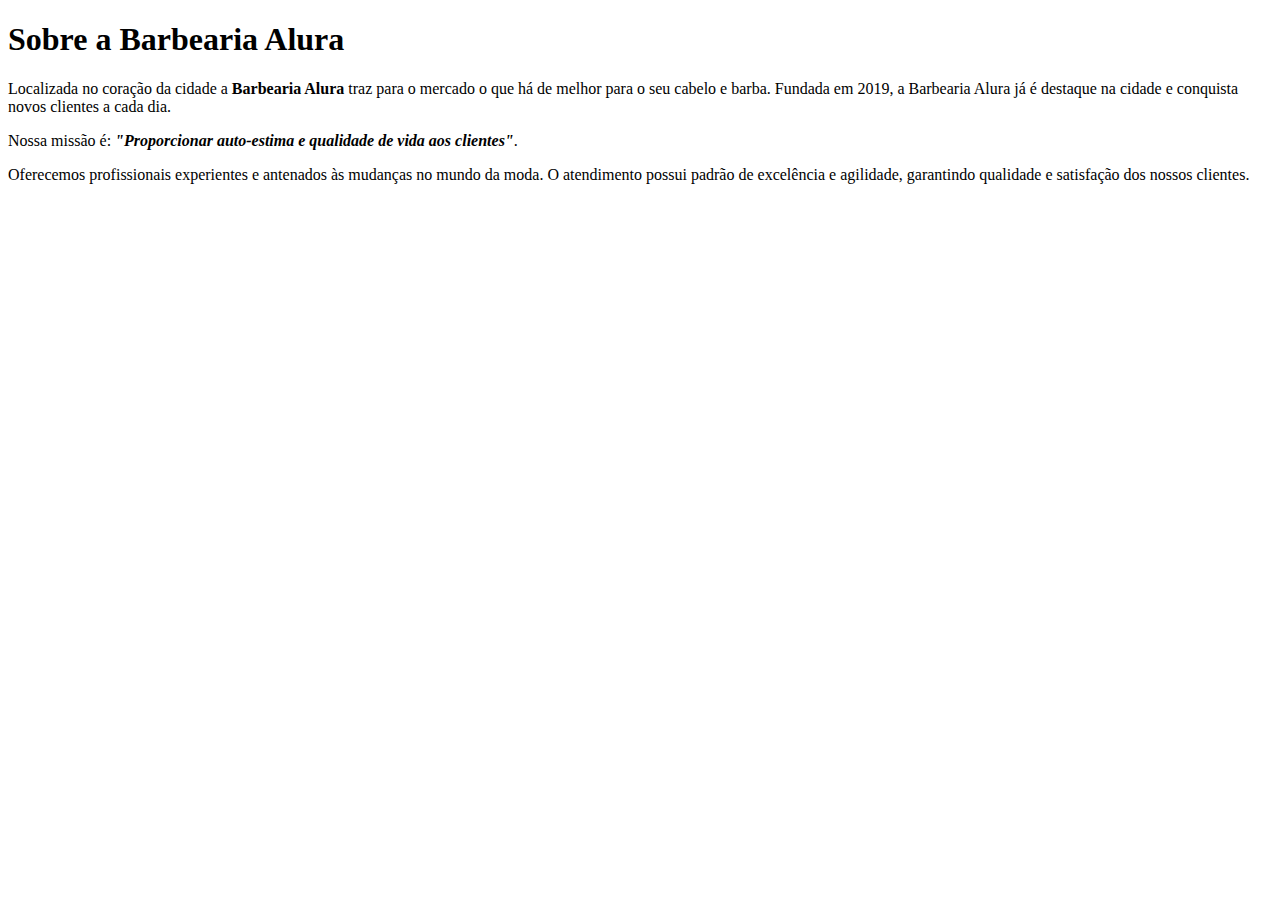
==== index.html @ ab276f72 "Iniciando projeto" ====
<!DOCTYPE html>
<html lang="pt-br">
    <head>
        <meta charset="UTF-8">
        <meta http-equiv="X-UA-Compatible" content="IE=edge">
        <meta name="viewport" content="width=device-width, initial-scale=1.0">
        <title>Barbearia Alura</title>
    </head>
    <body>
        <h1>Sobre a Barbearia Alura</h1>

        <p>Localizada no coração da cidade a <strong>Barbearia Alura</strong> traz para o mercado o que há de melhor para o seu cabelo e barba. Fundada em 2019, a Barbearia Alura já é destaque na cidade e conquista novos clientes a cada dia.</p>

        <p>Nossa missão é: <em><strong>"Proporcionar auto-estima e qualidade de vida aos clientes"</strong></em>.</p>

        <p>Oferecemos profissionais experientes e antenados às mudanças no mundo da moda. O atendimento possui padrão de excelência e agilidade, garantindo qualidade e satisfação dos nossos clientes.</p>

    </body>
</html>
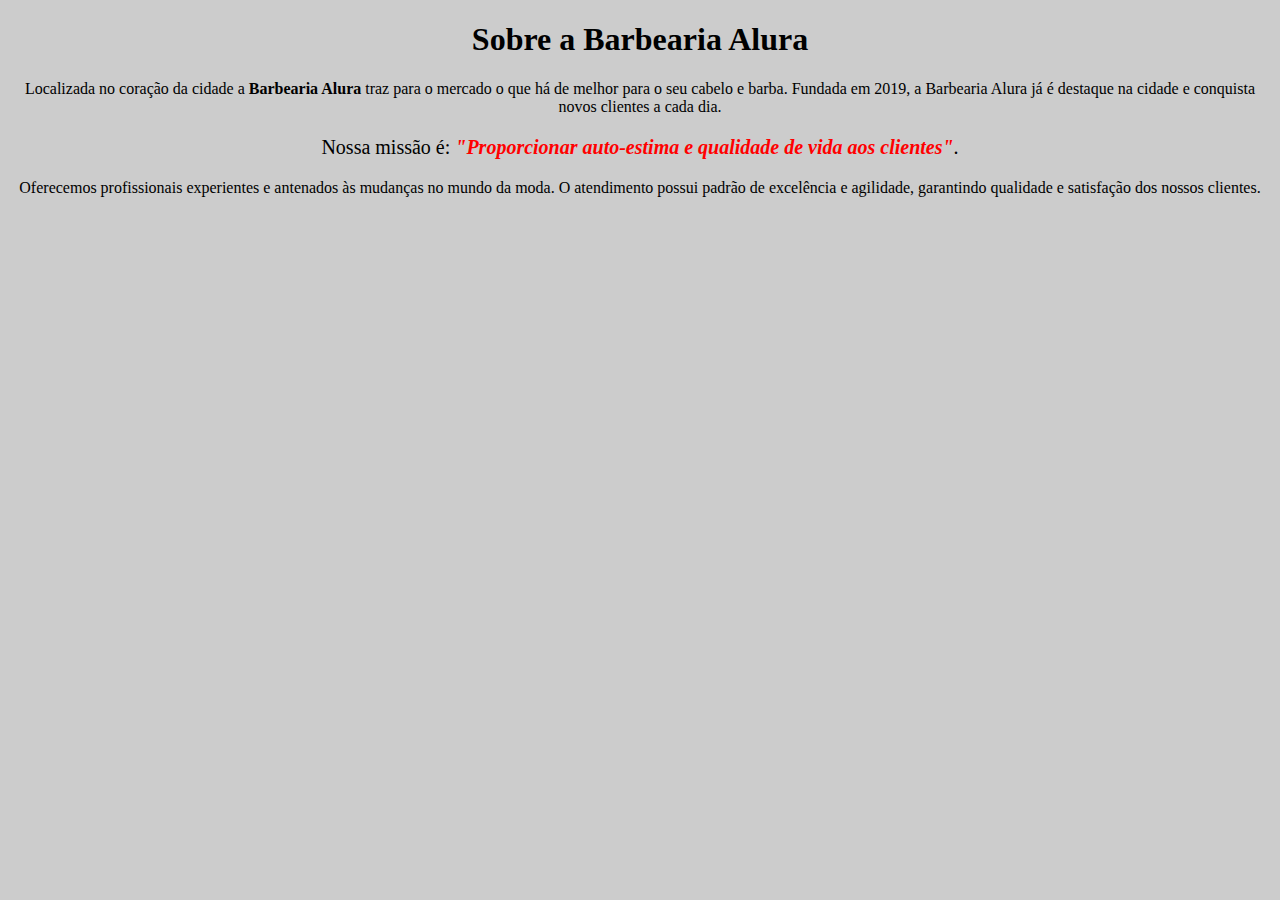
==== commit 7992dd1c: "Adicionando css ao site" ====
--- a/index.html
+++ b/index.html
@@ -4,16 +4,17 @@
         <meta charset="UTF-8">
         <meta http-equiv="X-UA-Compatible" content="IE=edge">
         <meta name="viewport" content="width=device-width, initial-scale=1.0">
+        <link rel="stylesheet" href="style.css">
         <title>Barbearia Alura</title>
     </head>
-    <body>
-        <h1>Sobre a Barbearia Alura</h1>
+    <body class="Homepage">
+        <h1 class="centeralling">Sobre a Barbearia Alura</h1>
 
-        <p>Localizada no coração da cidade a <strong>Barbearia Alura</strong> traz para o mercado o que há de melhor para o seu cabelo e barba. Fundada em 2019, a Barbearia Alura já é destaque na cidade e conquista novos clientes a cada dia.</p>
+        <p class="centeralling">Localizada no coração da cidade a <strong>Barbearia Alura</strong> traz para o mercado o que há de melhor para o seu cabelo e barba. Fundada em 2019, a Barbearia Alura já é destaque na cidade e conquista novos clientes a cada dia.</p>
 
-        <p>Nossa missão é: <em><strong>"Proporcionar auto-estima e qualidade de vida aos clientes"</strong></em>.</p>
+        <p id="missao" class="centeralling">Nossa missão é: <em><strong>"Proporcionar auto-estima e qualidade de vida aos clientes"</strong></em>.</p>
 
-        <p>Oferecemos profissionais experientes e antenados às mudanças no mundo da moda. O atendimento possui padrão de excelência e agilidade, garantindo qualidade e satisfação dos nossos clientes.</p>
+        <p class="centeralling">Oferecemos profissionais experientes e antenados às mudanças no mundo da moda. O atendimento possui padrão de excelência e agilidade, garantindo qualidade e satisfação dos nossos clientes.</p>
 
     </body>
 </html>--- a/style.css
+++ b/style.css
@@ -0,0 +1,15 @@
+body.Homepage {
+    background-color: #CCCCCC;
+}
+
+body.Homepage > .centeralling {
+    text-align: center;
+}
+
+p#missao > em {
+    color: #FF0000;
+}
+
+#missao {
+    font-size: 20px;
+}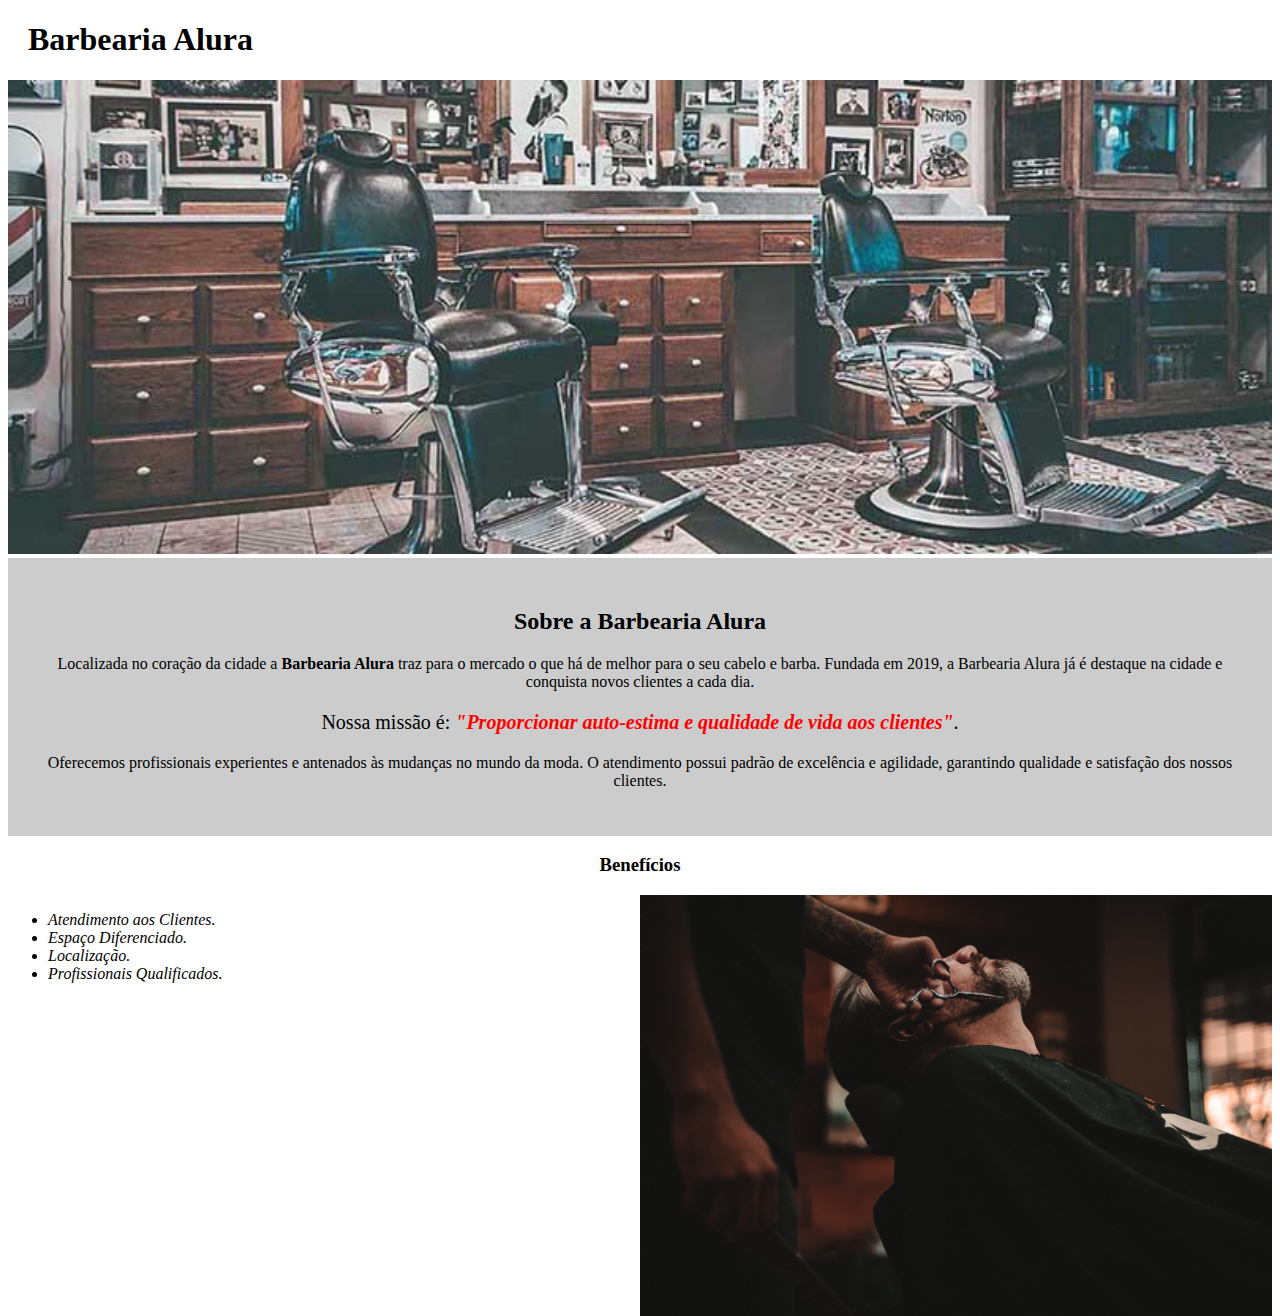
==== commit fce31f1c: "Homepage finished" ====
--- a/index.html
+++ b/index.html
@@ -8,13 +8,34 @@
         <title>Barbearia Alura</title>
     </head>
     <body class="Homepage">
-        <h1 class="centeralling">Sobre a Barbearia Alura</h1>
 
-        <p class="centeralling">Localizada no coração da cidade a <strong>Barbearia Alura</strong> traz para o mercado o que há de melhor para o seu cabelo e barba. Fundada em 2019, a Barbearia Alura já é destaque na cidade e conquista novos clientes a cada dia.</p>
+        <header>
+            <h1 class="HeaderHP">Barbearia Alura</h1>
+        </header>
 
-        <p id="missao" class="centeralling">Nossa missão é: <em><strong>"Proporcionar auto-estima e qualidade de vida aos clientes"</strong></em>.</p>
+        <img id="Homebanner" src="/img/banner.jpg">
 
-        <p class="centeralling">Oferecemos profissionais experientes e antenados às mudanças no mundo da moda. O atendimento possui padrão de excelência e agilidade, garantindo qualidade e satisfação dos nossos clientes.</p>
+        <div class="principal">
+            <h2 class="centeralling">Sobre a Barbearia Alura</h2>
+
+            <p class="centeralling">Localizada no coração da cidade a <strong>Barbearia Alura</strong> traz para o mercado o que há de melhor para o seu cabelo e barba. Fundada em 2019, a Barbearia Alura já é destaque na cidade e conquista novos clientes a cada dia.</p>
+
+            <p id="missao" class="centeralling">Nossa missão é: <em><strong>"Proporcionar auto-estima e qualidade de vida aos clientes"</strong></em>.</p>
+
+            <p class="centeralling">Oferecemos profissionais experientes e antenados às mudanças no mundo da moda. O atendimento possui padrão de excelência e agilidade, garantindo qualidade e satisfação dos nossos clientes.</p>
+        </div>
+        
+        <div class="beneficios">
+            <h3 id="titulobeneficios">Benefícios</h3>
+
+            <ul>
+                <li class="itens">Atendimento aos Clientes.</li>
+                <li class="itens">Espaço Diferenciado.</li>
+                <li class="itens">Localização.</li>
+                <li class="itens">Profissionais Qualificados.</li>
+            </ul>
+            <img src="/img/beneficios.jpg" class="imagem-beneficios">
+        </div>
 
     </body>
 </html>--- a/style.css
+++ b/style.css
@@ -1,9 +1,18 @@
-body.Homepage {
-    background-color: #CCCCCC;
+body.Homepage > .principal > .centeralling {
+    text-align: center;
 }
 
-body.Homepage > .centeralling {
-    text-align: center;
+.HeaderHP {
+    padding-left: 20px;
+}
+
+#Homebanner {
+    width: 100%;
+}
+
+.principal {
+    background-color: #CCCCCC;
+    padding: 30px;
 }
 
 p#missao > em {
@@ -12,4 +21,27 @@
 
 #missao {
     font-size: 20px;
+}
+
+.itens {
+    font-style: italic;
+}
+
+.beneficios {
+    background-color: white;
+}
+
+.beneficios > #titulobeneficios {
+    text-align: center;
+}
+
+.beneficios ul {
+    display: inline-block;
+    vertical-align: top;
+    width: 20%;
+}
+
+.imagem-beneficios {
+    width: 50%;
+    float: right;
 }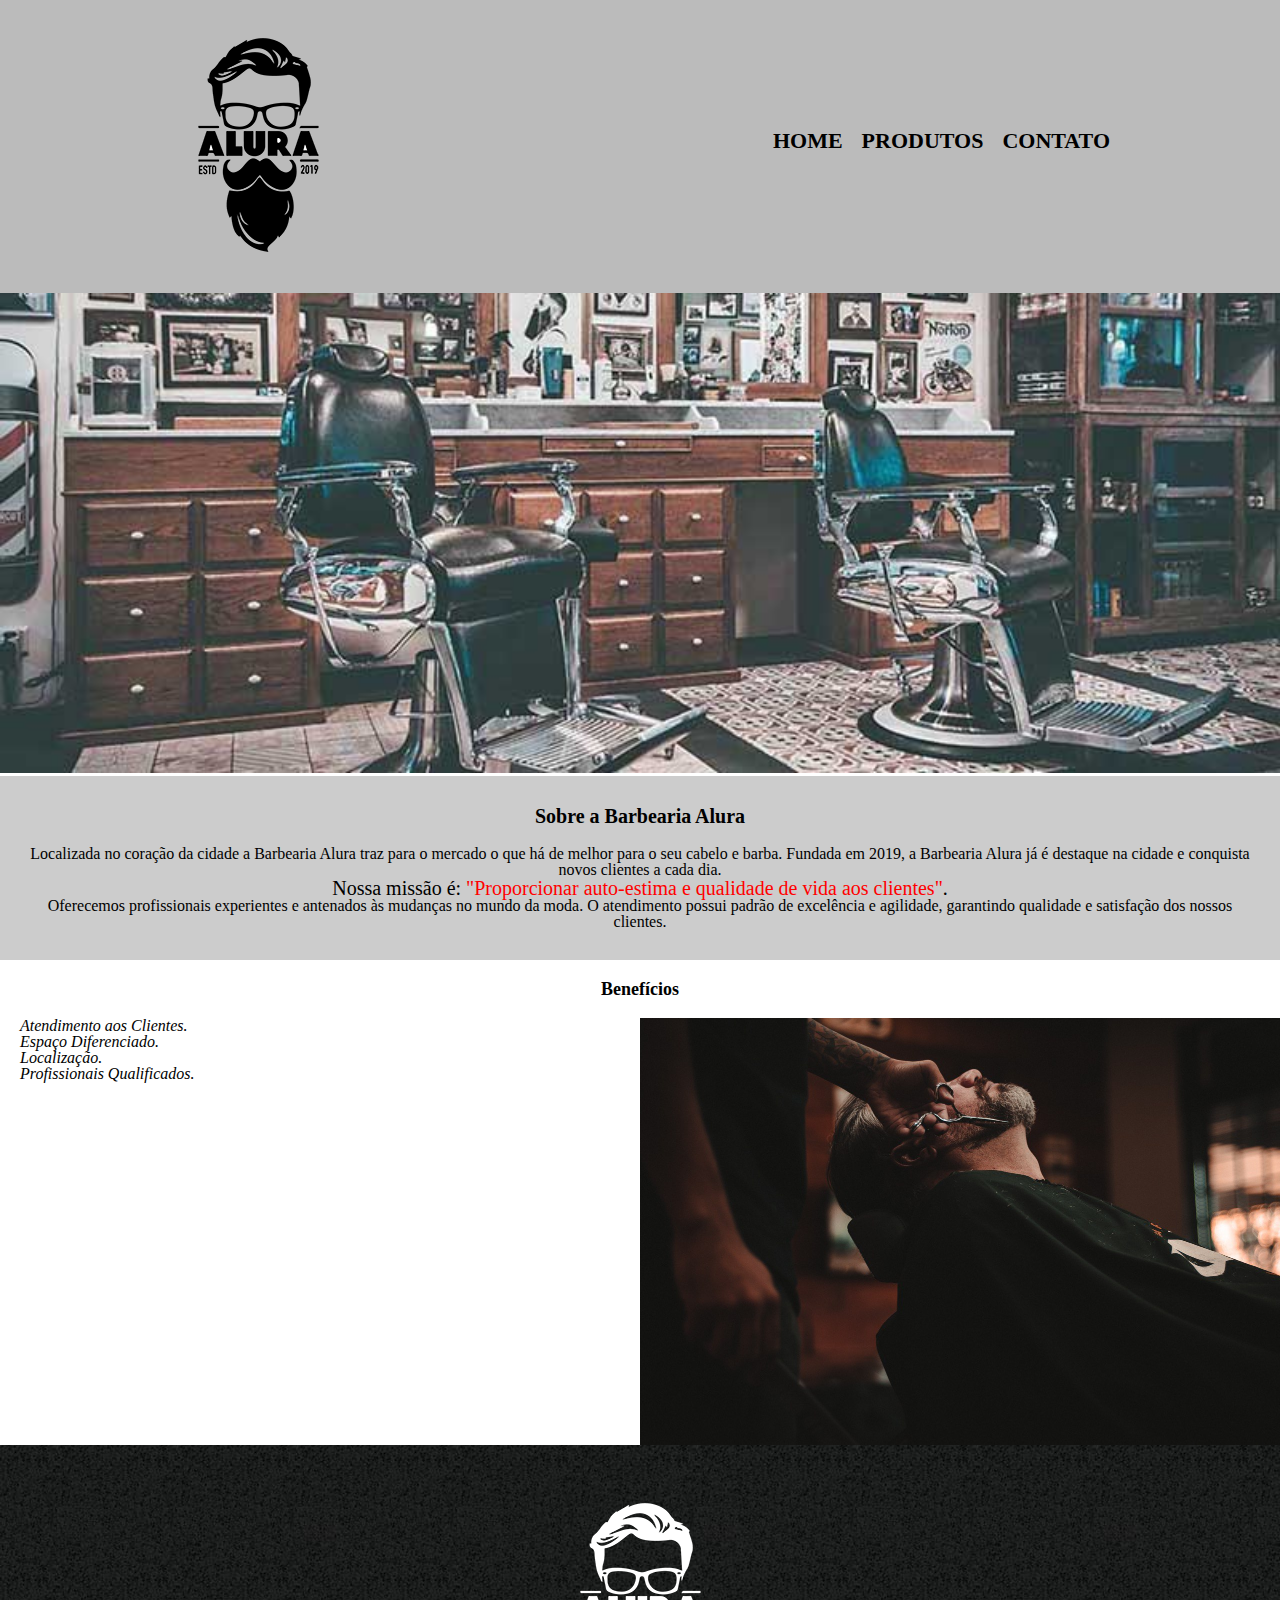
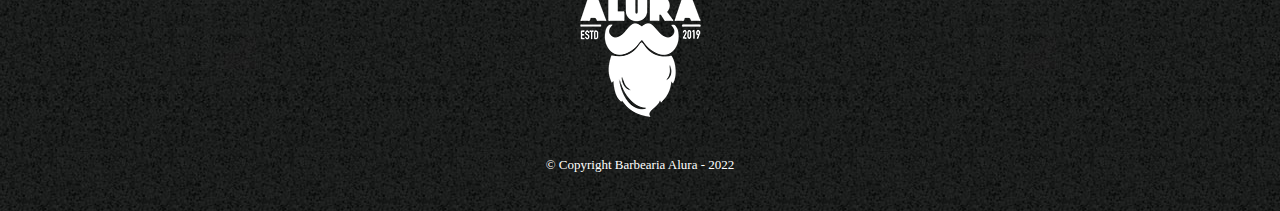
==== commit 702af6b8: "Home page com footer and nav menu e pagina de produtos adicionada e finalizada." ====
--- a/index.html
+++ b/index.html
@@ -4,38 +4,56 @@
         <meta charset="UTF-8">
         <meta http-equiv="X-UA-Compatible" content="IE=edge">
         <meta name="viewport" content="width=device-width, initial-scale=1.0">
+        <link rel="stylesheet" href="reset.css">
         <link rel="stylesheet" href="style.css">
         <title>Barbearia Alura</title>
     </head>
-    <body class="Homepage">
+    <body>
 
         <header>
-            <h1 class="HeaderHP">Barbearia Alura</h1>
+            <div class="caixa">
+                <h1><img src="/img/logo.png"></h1>
+    
+                <nav>
+                    <ul>
+                        <li><a href="index.html">Home</a></li>
+                        <li><a href="produtos.html">Produtos</a></li>
+                        <li><a href="contato.html">Contato</a></li>            
+                    </ul>
+                </nav>
+            </div>
         </header>
 
-        <img id="Homebanner" src="/img/banner.jpg">
+        <main class="Homepage">
+            <img id="Homebanner" src="/img/banner.jpg">
 
-        <div class="principal">
-            <h2 class="centeralling">Sobre a Barbearia Alura</h2>
+            <div class="principal">
+                <h2 class="centeralling">Sobre a Barbearia Alura</h2>
 
-            <p class="centeralling">Localizada no coração da cidade a <strong>Barbearia Alura</strong> traz para o mercado o que há de melhor para o seu cabelo e barba. Fundada em 2019, a Barbearia Alura já é destaque na cidade e conquista novos clientes a cada dia.</p>
+                <p class="centeralling">Localizada no coração da cidade a <strong>Barbearia Alura</strong> traz para o mercado o que há de melhor para o seu cabelo e barba. Fundada em 2019, a Barbearia Alura já é destaque na cidade e conquista novos clientes a cada dia.</p>
 
-            <p id="missao" class="centeralling">Nossa missão é: <em><strong>"Proporcionar auto-estima e qualidade de vida aos clientes"</strong></em>.</p>
+                <p id="missao" class="centeralling">Nossa missão é: <em><strong>"Proporcionar auto-estima e qualidade de vida aos clientes"</strong></em>.</p>
 
-            <p class="centeralling">Oferecemos profissionais experientes e antenados às mudanças no mundo da moda. O atendimento possui padrão de excelência e agilidade, garantindo qualidade e satisfação dos nossos clientes.</p>
-        </div>
+                <p class="centeralling">Oferecemos profissionais experientes e antenados às mudanças no mundo da moda. O atendimento possui padrão de excelência e agilidade, garantindo qualidade e satisfação dos nossos clientes.</p>
+            </div>
         
-        <div class="beneficios">
-            <h3 id="titulobeneficios">Benefícios</h3>
+            <div class="beneficios">
+                <h3 id="titulobeneficios">Benefícios</h3>
 
-            <ul>
-                <li class="itens">Atendimento aos Clientes.</li>
-                <li class="itens">Espaço Diferenciado.</li>
-                <li class="itens">Localização.</li>
-                <li class="itens">Profissionais Qualificados.</li>
-            </ul>
-            <img src="/img/beneficios.jpg" class="imagem-beneficios">
-        </div>
+                <ul>
+                    <li class="itens">Atendimento aos Clientes.</li>
+                    <li class="itens">Espaço Diferenciado.</li>
+                    <li class="itens">Localização.</li>
+                    <li class="itens">Profissionais Qualificados.</li>
+                </ul>
+                <img src="/img/beneficios.jpg" class="imagem-beneficios">
+            </div>
+        </main>
+        
+        <footer>
+            <img src="/img/logo-branco.png">
+            <p class="copyright">&copy; Copyright Barbearia Alura - 2022</p>
+        </footer>
 
     </body>
 </html>--- a/style.css
+++ b/style.css
@@ -1,4 +1,39 @@
-body.Homepage > .principal > .centeralling {
+header {
+    background-color: #BBBBBB;
+    padding: 20px 0;
+}
+
+.caixa{
+    width: 940px;
+    position: relative;
+    margin: 0 auto;
+}
+
+nav {
+    position: absolute;
+    top: 110px;
+    right: 0;
+}
+
+nav li {
+    display: inline;
+    margin: 0 0 0 15px;
+}
+
+nav a {
+    text-transform: uppercase;
+    color: black;
+    font-weight: bolder;
+    font-size: 22px;
+    text-decoration: none;
+}
+
+nav a:hover{
+    color: #C78C19;
+    text-decoration: underline;
+}
+
+.Homepage > .principal > .centeralling {
     text-align: center;
 }
 
@@ -13,6 +48,12 @@
 .principal {
     background-color: #CCCCCC;
     padding: 30px;
+}
+
+.principal h2 {
+    font-size: 20px;
+    font-weight: bold;
+    margin-bottom: 20px;
 }
 
 p#missao > em {
@@ -33,15 +74,81 @@
 
 .beneficios > #titulobeneficios {
     text-align: center;
+    font-size: 18px;
+    margin: 20px;
+    font-weight: bold;
 }
 
 .beneficios ul {
     display: inline-block;
     vertical-align: top;
     width: 20%;
+    margin-left: 20px;
 }
 
 .imagem-beneficios {
     width: 50%;
     float: right;
+}
+
+.itensprod {
+    width: 940px;
+    margin: 0 auto;
+    padding: 50px 0;
+}
+
+.itensprod li {
+    display: inline-block;
+    text-align: center;
+    width: 30%;
+    vertical-align: top;
+    margin: 0 1.5%;
+    padding: 30px 20px;
+    box-sizing: border-box;
+    border: 2px solid #000000;
+    border-radius: 20px;
+}
+
+.itensprod li:hover {
+    border-color: #C78C19;
+}
+
+.itensprod li:hover h2 {
+    font-size: 34px;
+}
+
+.itensprod li:active {
+    border-color: #088C19;
+}
+
+.itensprod h2{
+    font-weight: bold;
+    font-size: 30px;
+}
+
+.produtosdesc {
+    font-size: 18px;
+}
+
+.preçosprodutos {
+    font-weight: bold;
+    font-size: 22px;
+    margin-top: 10px;
+}
+
+footer {
+    text-align: center;
+    background: url(/img/bg.jpg);
+    padding: 40px 0;
+}
+
+.copyright {
+    color: white;
+    font-size: 13px;
+    margin: 20px 0 0;
+}
+
+.Homepage {
+    display: inline-block;
+    width: 100%;
 }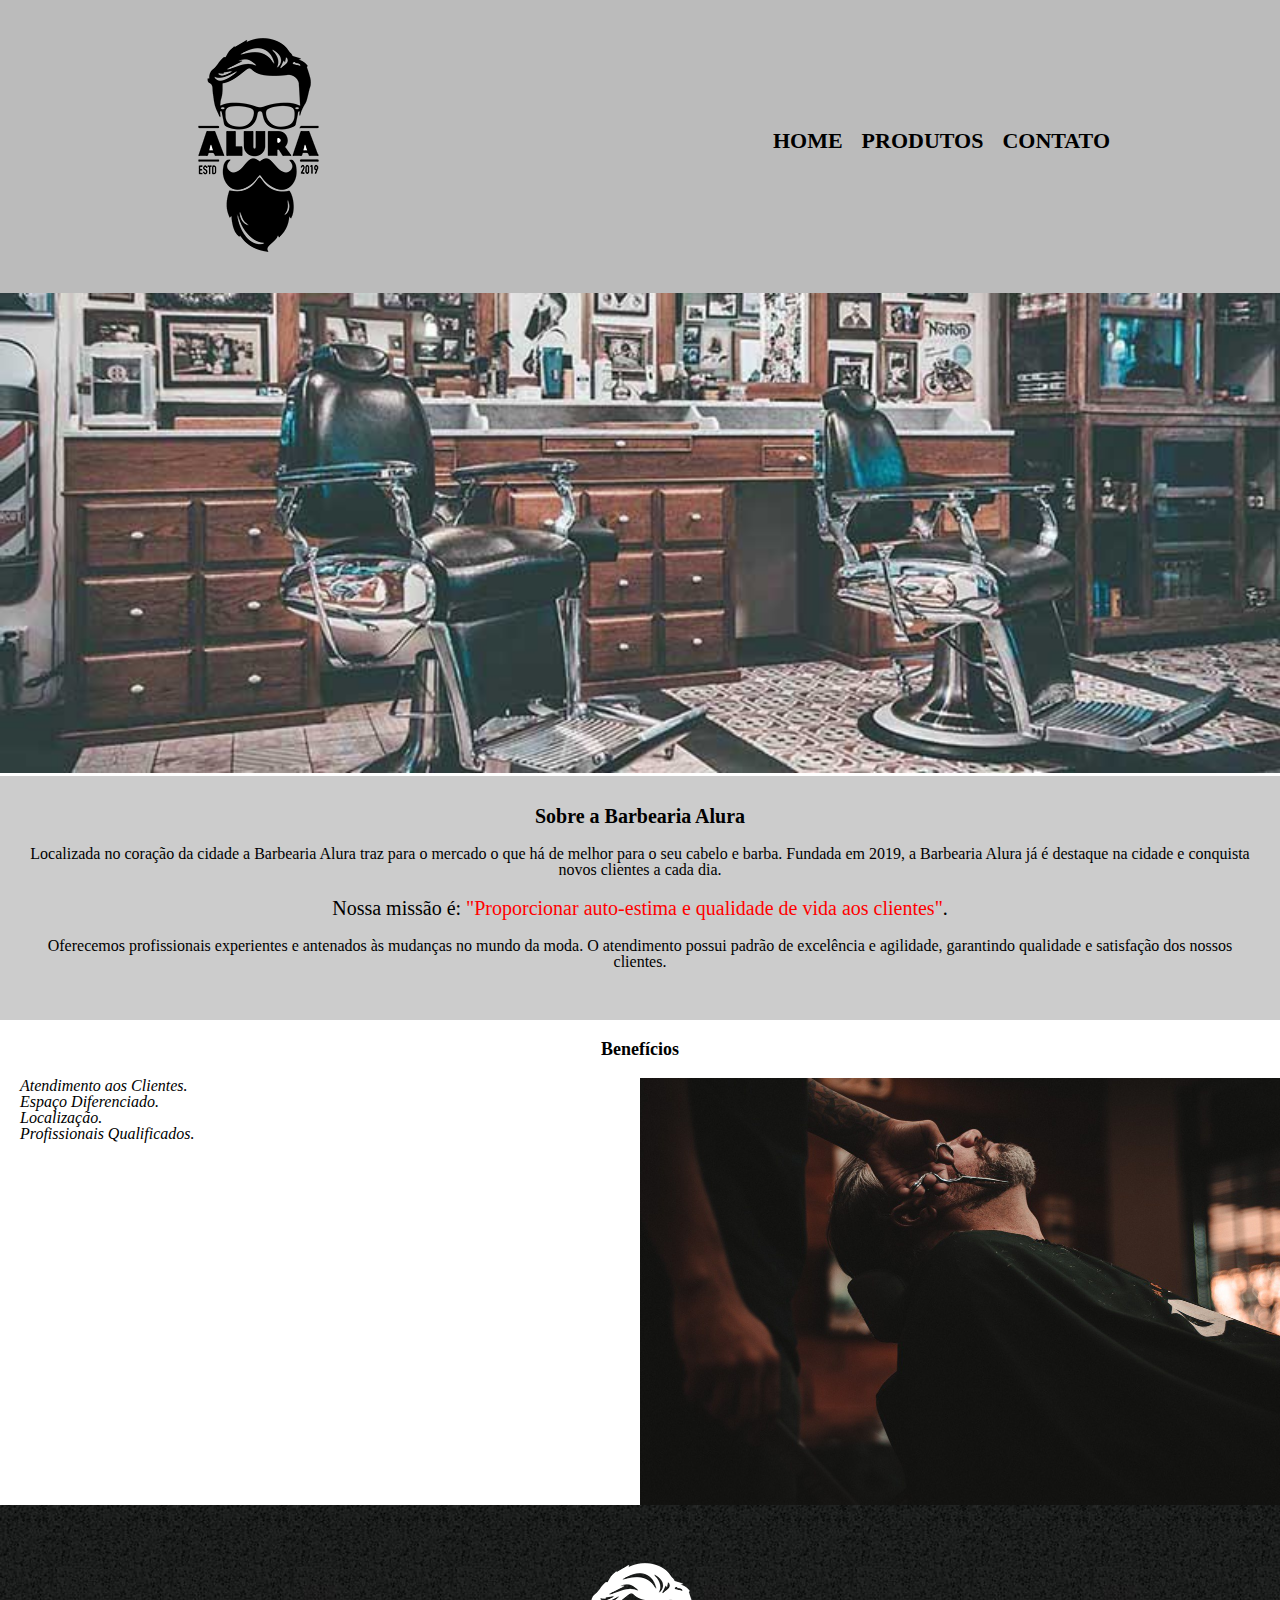
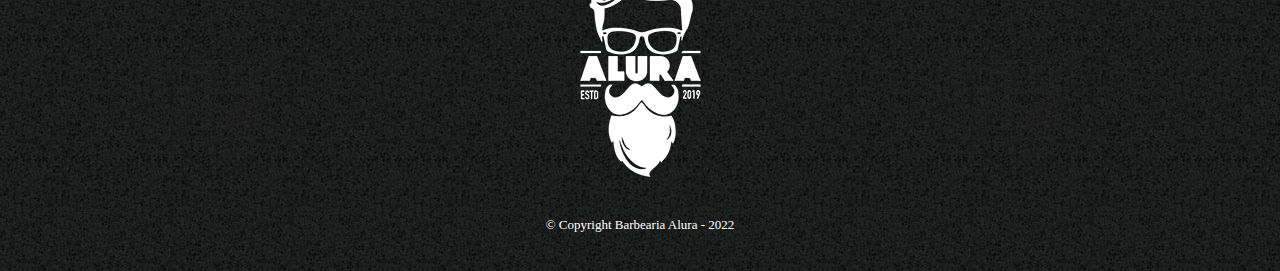
==== commit d40c43cb: "Logo com anchor para home" ====
--- a/index.html
+++ b/index.html
@@ -12,13 +12,13 @@
 
         <header>
             <div class="caixa">
-                <h1><img src="/img/logo.png"></h1>
+                <h1><a href="index.html"><img src="/img/logo.png"></a></h1>
     
                 <nav>
                     <ul>
-                        <li><a href="index.html">Home</a></li>
-                        <li><a href="produtos.html">Produtos</a></li>
-                        <li><a href="contato.html">Contato</a></li>            
+                        <li><a class="Navegação" href="index.html">Home</a></li>
+                        <li><a class="Navegação" href="produtos.html">Produtos</a></li>
+                        <li><a class="Navegação" href="contato.html">Contato</a></li>            
                     </ul>
                 </nav>
             </div>
--- a/style.css
+++ b/style.css
@@ -20,7 +20,7 @@
     margin: 0 0 0 15px;
 }
 
-nav a {
+.Navegação {
     text-transform: uppercase;
     color: black;
     font-weight: bolder;
@@ -28,7 +28,7 @@
     text-decoration: none;
 }
 
-nav a:hover{
+.Navegação:hover{
     color: #C78C19;
     text-decoration: underline;
 }
@@ -53,6 +53,10 @@
 .principal h2 {
     font-size: 20px;
     font-weight: bold;
+    margin-bottom: 20px;
+}
+
+.principal p {
     margin-bottom: 20px;
 }
 
